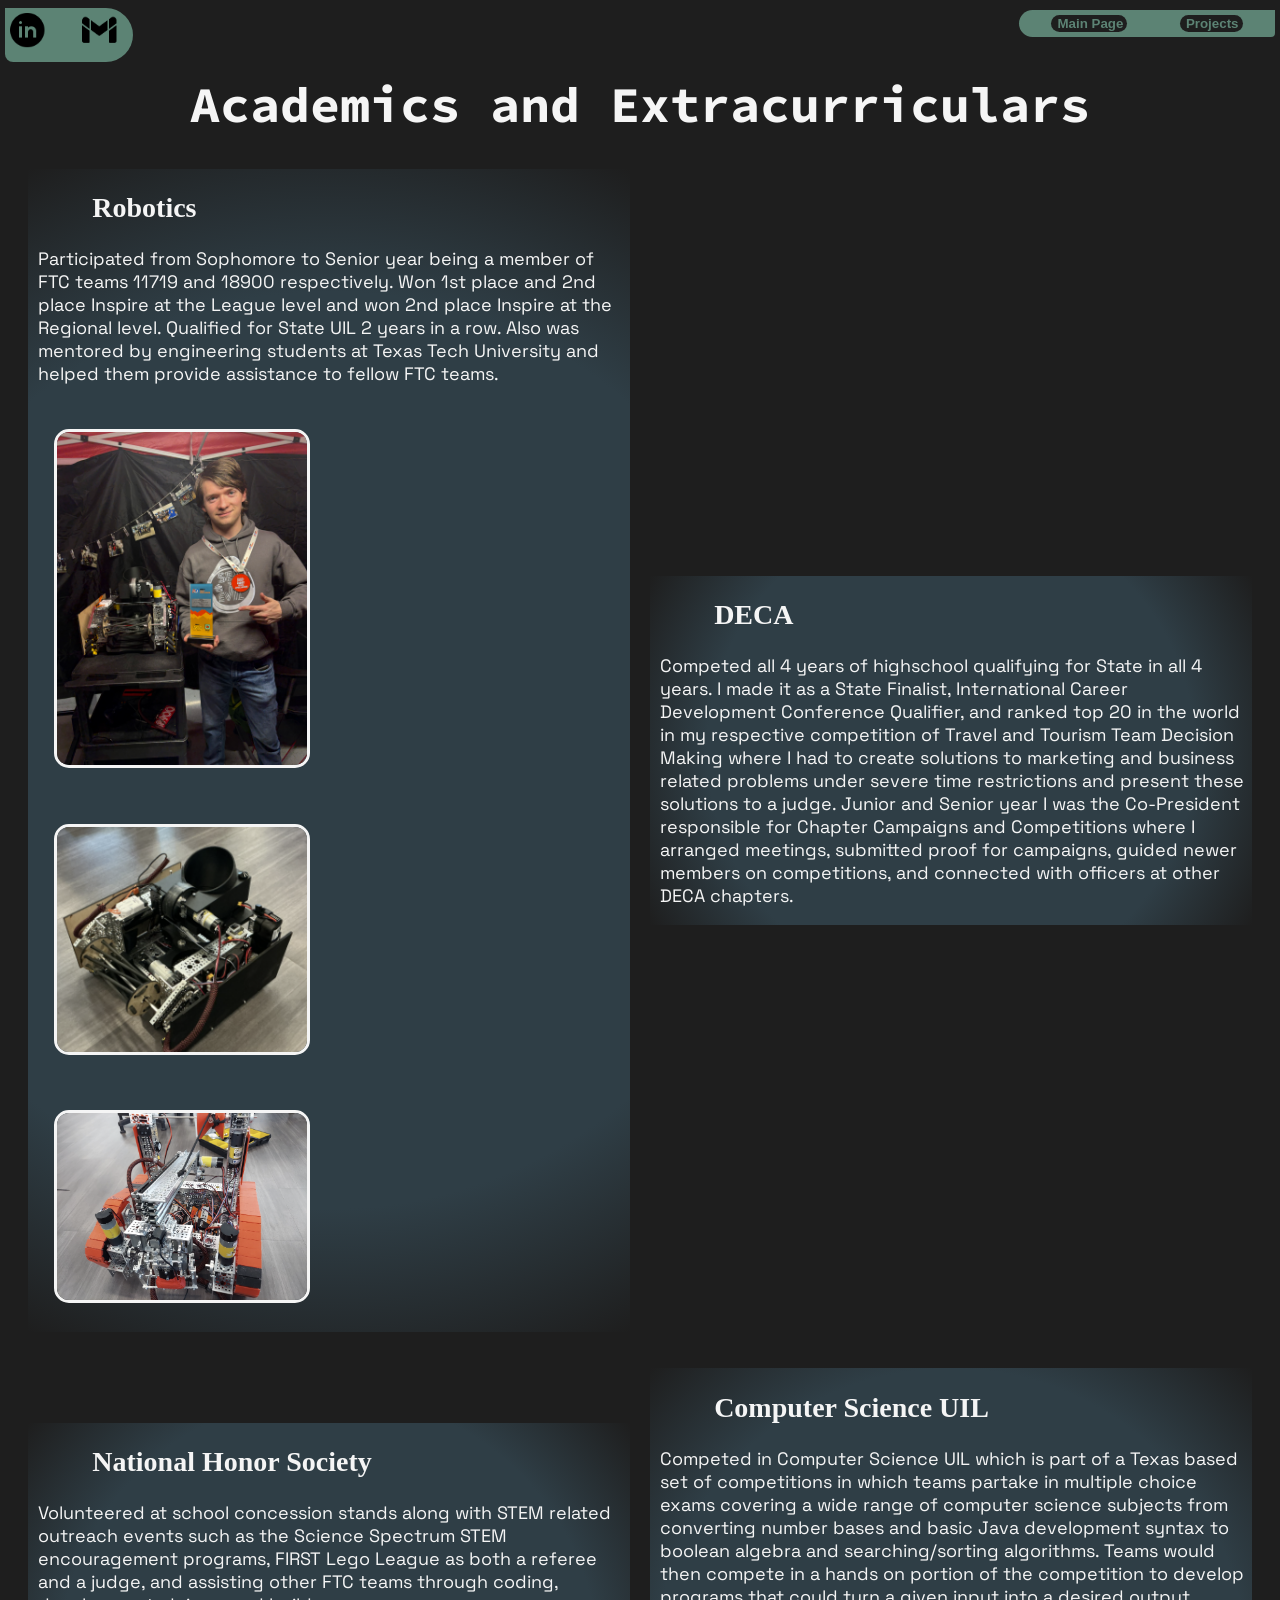
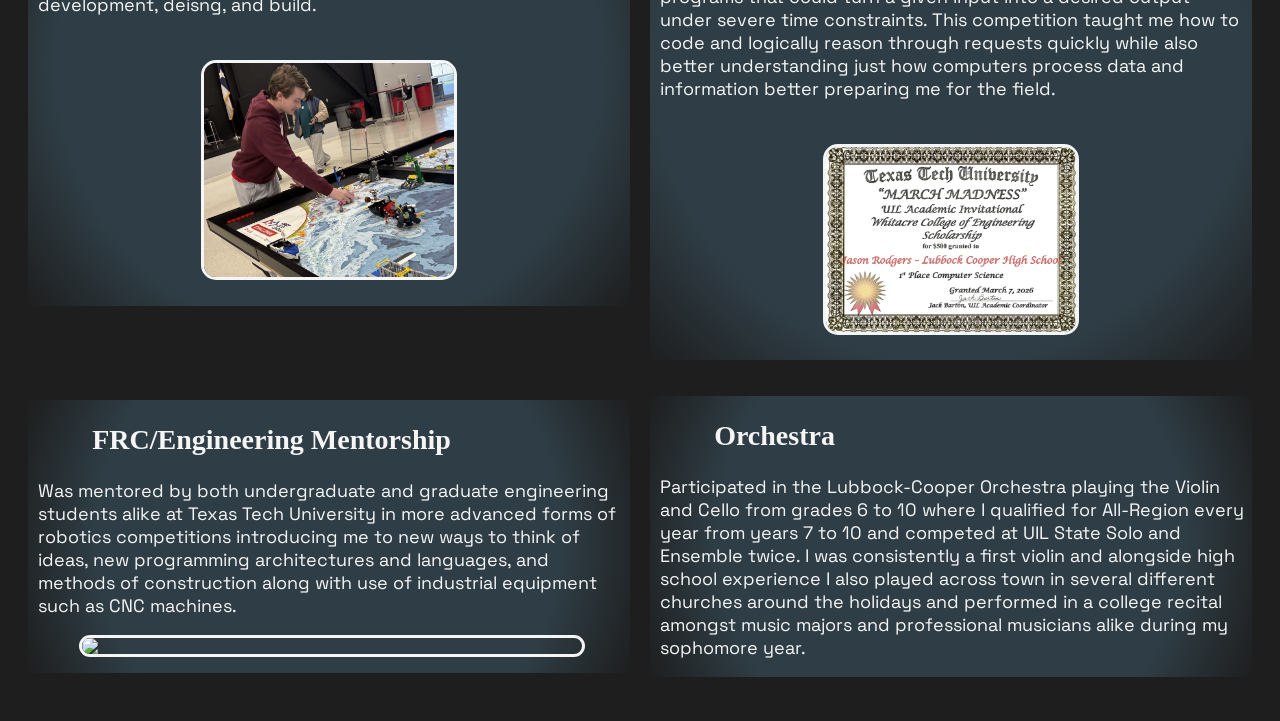
==== academics.html @ df9e8fe3 "Add files via upload" ====
<!DOCTYPE html>
<html>
	<head lang = "en">
		<title>Academics and Extracurriculars</title>
		<meta charset="utf-8">
		<meta name="viewport" content="width=device-width, initial-scale=1.0">
		<link rel="stylesheet" href="academicsStyles.css">
	</head>
	<body>
		<header>
		<div class="social-icons">
			<a href="https://www.linkedin.com/in/jason-rogers-5729ba319" target="_blank">
			<img src="images/LinkedInLogo.png" alt="LinkedIn" class = "icon"/>
			</a>
			<a href="https://mail.google.com/mail/?view=cm&to=jasrog0925@gmail.com" target="_blank" title="Email Me">
			<img src="images/GmailLogo.png" alt="Gmail" class="icon" id="gmail"/>
			</a>
		</div>
			<button class = "pageButton" id="index">
				<a href="index.html" class="page" target="_blank">Main Page</a>
			</button>
			<nav class = "pages">
				<button class = "pageButton" id="index">
				<a href="index.html" class="page" target="_blank">Main Page</a>
				</button>
				<button class = "pageButton" id="projects">
				<a href = "personalProjects.html" class = "page" target = "_blank">Projects</a>
				</button>
			</nav>
		</header>
		<main>
			<h1 class="title">Academics and Extracurriculars</h1>
			<section class = "list">
			<div class="extracurricular-section" id="robotics">
				<h2 class="extracurricular-title">Robotics</h2>
				<p class = "description">	Participated from Sophomore to Senior year being a member of FTC
				teams 11719 and 18900 respectively. Won 1st place and 2nd place Inspire at the League level and
				won 2nd place Inspire at the Regional level. Qualified for State UIL 2 years in a row. Also was mentored
				by engineering students at Texas Tech University and helped them provide assistance
				to fellow FTC teams.
				</p>
				<section class = "pics">
				  <img src="images/18900_Selfie.jpg" class = "pic">
				  <img src = "images/18900_Bot.png" class = "pic">
				  <img src="images/11719_Bot.png" class = "pic">
				</section>  
			</div>
			<div class="extracurricular-section" id="deca">
				<h2 class="extracurricular-title">DECA</h2>
				<p class = "description">	Competed all 4 years of highschool qualifying for State
				in all 4 years. I made it as a State Finalist, International Career Development
				Conference Qualifier, and ranked top 20 in the world in my respective competition
				of Travel and Tourism Team Decision Making where I had to create solutions to marketing
				and business related problems under severe time restrictions and present these 
				solutions to a judge. Junior and Senior year I was the Co-President responsible for
				Chapter Campaigns and Competitions where I arranged meetings, submitted proof for campaigns,
				guided newer members on competitions, and connected with officers at other DECA chapters.</p>
			</div>
			<div class="extracurricular-section" id="NationalHonorSociety">
				<h2 class = "extracurricular-title">National Honor Society</h2>
				<p class = "description">	Volunteered at school concession stands along with STEM related outreach events such
				as the Science Spectrum STEM encouragement programs, FIRST Lego League as both a referee and a judge, and
				assisting other FTC teams through coding, development, deisng, and build.</p>
				<div class = "pics" id="singular">
				<img src = "images/FLLHelpOne.png" class = "pic">
				</div>
			</div>
			<div class = "extracurricular-section" id = "ComputerScienceUIL">
				<h2 class = "extracurricular-title">Computer Science UIL</h2>
				<p class = "description">	Competed in Computer Science UIL which is part of a Texas 
				based set of competitions in which teams partake in multiple choice exams covering a
				wide range of computer science subjects from converting number bases and basic Java development 
				syntax to boolean algebra and searching/sorting algorithms. Teams would then compete in a  
				hands on portion of the competition to develop programs that could turn a given input into a 
				desired output under severe time constraints. This competition taught me how to code and 
				logically reason through requests quickly while also better understanding just how 
				computers process data and information better preparing me for the field.</p>
				<div class="pics" id = "singular">
				<img src ="images/TTUScholarship.png" class ="pic">
				</div>
			</div>
			<div class = "extracurricular-section" id = "FRC_EngineeringMentorship">
				<h2 class = "extracurricular-title">FRC/Engineering Mentorship</h2>
				<p class = "description">	Was mentored by both undergraduate and graduate engineering students alike at Texas Tech University
				in more advanced forms of robotics competitions introducing me to new ways to think of ideas, 
				new programming architectures and languages, and methods of construction along with use of
				industrial equipment such as CNC machines.
				<section class = "pics" id = "singular">
					<img src = "images/FRCMentoring.jpg" class = "pic" id="frc">
				</section>
				</p>
			</div>
			<div class = "extracurricular-section" id = "Orchestra">
				<h2 class = "extracurricular-title">Orchestra</h2>
				<p class = "description">Participated in the Lubbock-Cooper Orchestra playing the Violin and Cello from grades 6 to 10 where
				I qualified for All-Region every year from years 7 to 10 and competed at UIL State Solo and Ensemble
				twice. I was consistently a first violin and alongside high school experience I also played across
				town in several different churches around the holidays and performed in a college recital amongst music
				majors and professional musicians alike during my sophomore year.</p>
			</div>
			</section>
		</main>
	</body>
</html>
---- academicsStyles.css ----
@import url('https://fonts.googleapis.com/css2?family=Manrope:wght@200..800&family=Source+Code+Pro:ital,wght@0,200..900;1,200..900&family=Space+Grotesk:wght@300..700&display=swap');

.source-code-pro-font {
  font-family: "Source Code Pro", monospace;
  font-optical-sizing: auto;
  font-weight: <weight>;
  font-style: normal;
}


.space-grotesk-font {
  font-family: "Space Grotesk", sans-serif;
  font-optical-sizing: auto;
  font-weight: <weight>;
  font-style: normal;
}

body {
	background-color: #1E1E1E;
	user-select: none;
}

.heading {
	height: 80px;
}

.social-icons {
	width: 10vw;
	height: 6vh;
	display: flex;
	background-color: #5C8374;
	position: fixed;
	left: 5px;
	gap: 15px;
	border-radius: 0px 50px 50px 15px;
	justify-content: space-evenly;
}

.icon {
	height: auto;
	padding-top: 5px;
	padding-bottom: 4px;
	max-width: 60%;
	display: block;
	padding-left: 5px;
}

.icon, a {
	color: inherit;
	transition: transform 0.2s;
}

.icon, a:hover {
	transform: scale(1.1);
}

.pages {
	position: absolute;
	right: 5px;
	top: 10px;
	display: flex;
	gap: 20px;
	background-color: #5C8374;
	height: auto;
	width: 20%;
	border-radius: 50px 0px 15px 50px;
	justify-content: space-evenly;
}

.page {
	text-decoration: none;
	font-weight: 600;
	transition: transform 0.2s
}

.page, a{
	color: #5C8374;
}

.page, a:hover{
	transform: scale(1.2);
}

.pageButton {
	margin-top: 5px;
	background-color: #1E1E1E;
	border-radius: 50px;
	margin-bottom: 5px;
	padding-right: 4px;
	border: none;
}

.pageButton:hover, a:hover {
	transform: scale(1.2);
	cursor: pointer;
}

.title {
	font-family: "Source Code Pro", monospace;
	color: #F5F5F5;
	text-align: center;
	padding-top: 4px;
	padding-right: 5px;
	padding-left: 5px;
	font-size: 50px;
}

.extracurricular-section {
	background-image: radial-gradient(circle, #2F3E46 70%, #1E1E1E);
	padding: 5, 20px;
	width: 47vw;
	margin-bottom: 4vh;
}

#deca {
	
}

#robotics {
	
}

.extracurricular-title {
	padding-left: 5vw;
	font-size: 28px;
	color: #F5F5F5;
}

.list {
	display: flex;
	justify-content: space-evenly;
	flex-wrap: wrap;
	align-items: center;
}

.description {
	font-family: "Space Grotesk", sans-serif;
	color: #F5F5F5;
	margin-right: 5px;
	margin-left: 10px;
	font-size: 2vh;
	text-align: left;
}

.pic {
	width: 250px;
	margin: 2vw;
	border: solid 3px #F5F5F5;
	border-radius: 15px;
}

.pics {
	
}

#frc {
	width: 39vw;
	margin: auto;
}

#singular {
	display: grid;
	place-items: center;
	width: 39vw;
	margin: auto;
}

.rotate {
	transform: rotate(90deg);
}

.pdf {
	height: 250px;
	margin: 2vh;
	border: solid 3px #F5F5F5;
	border-radius: 15px;
}
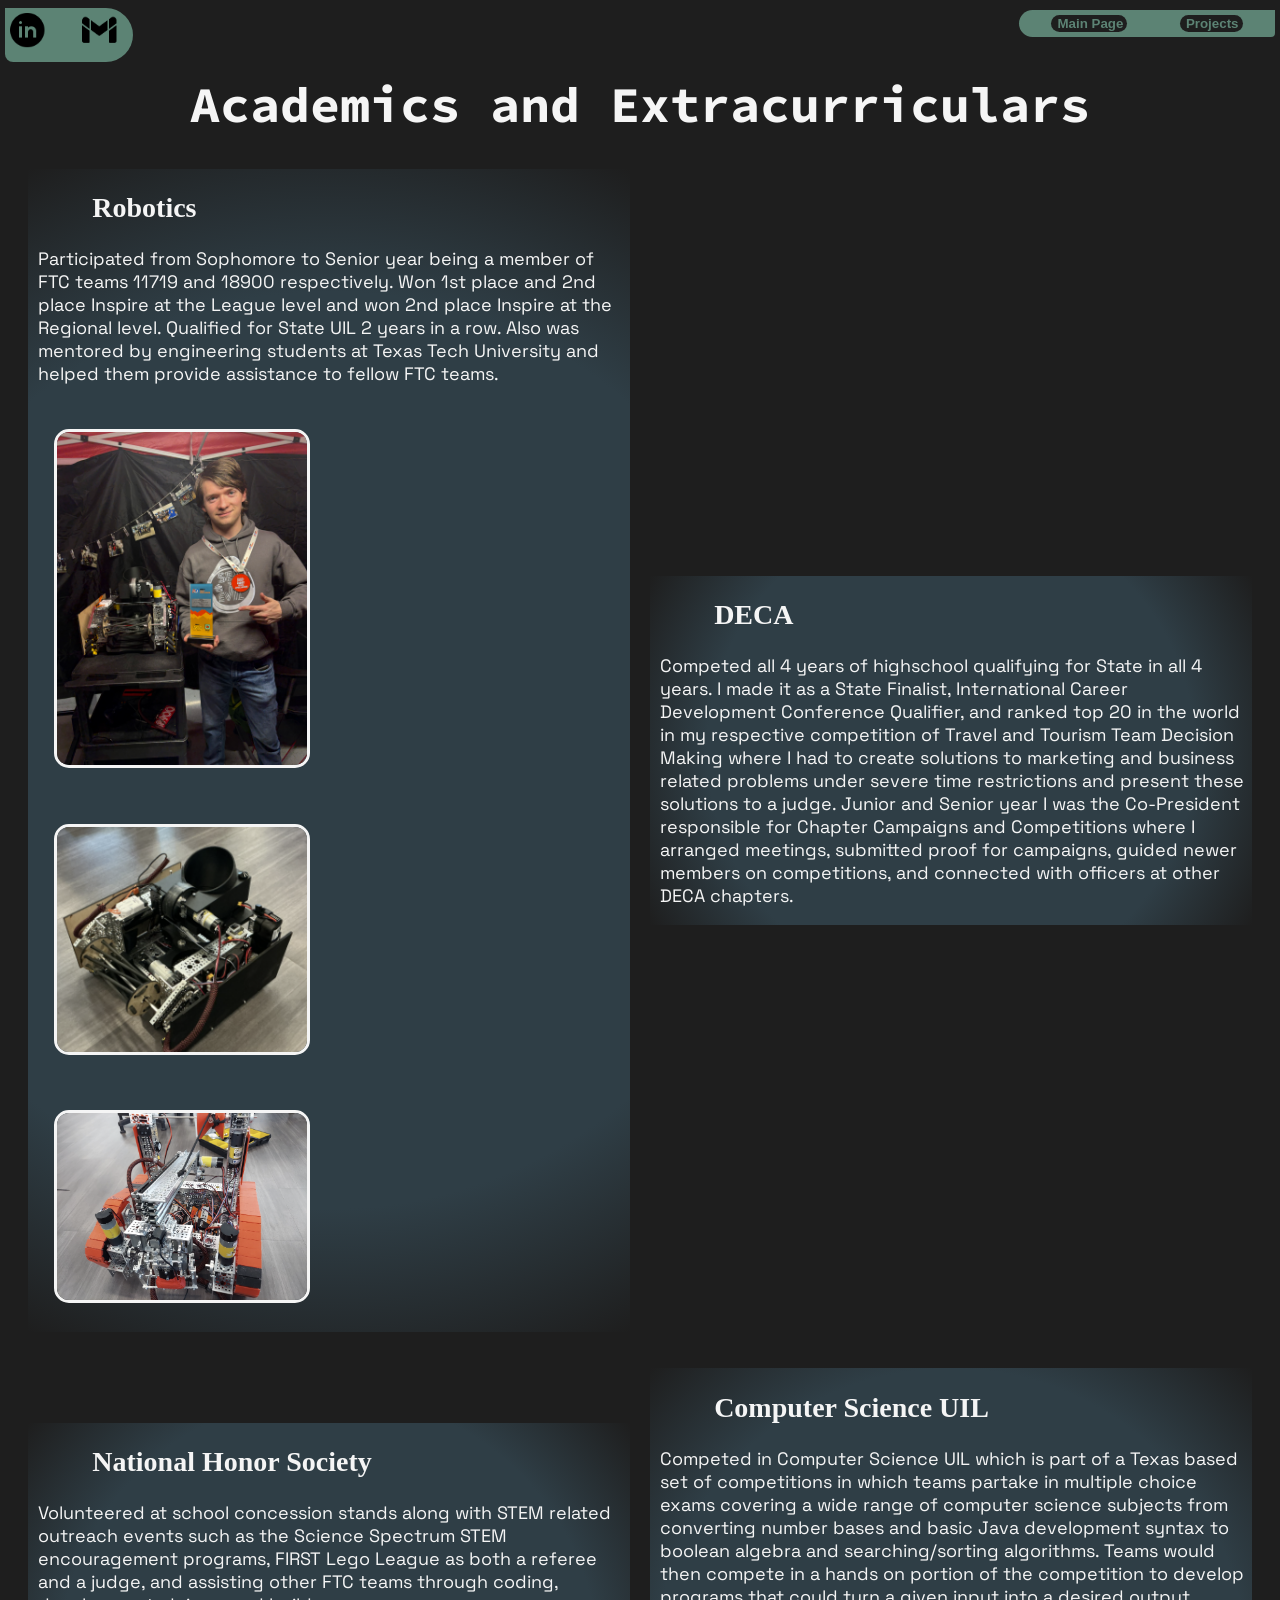
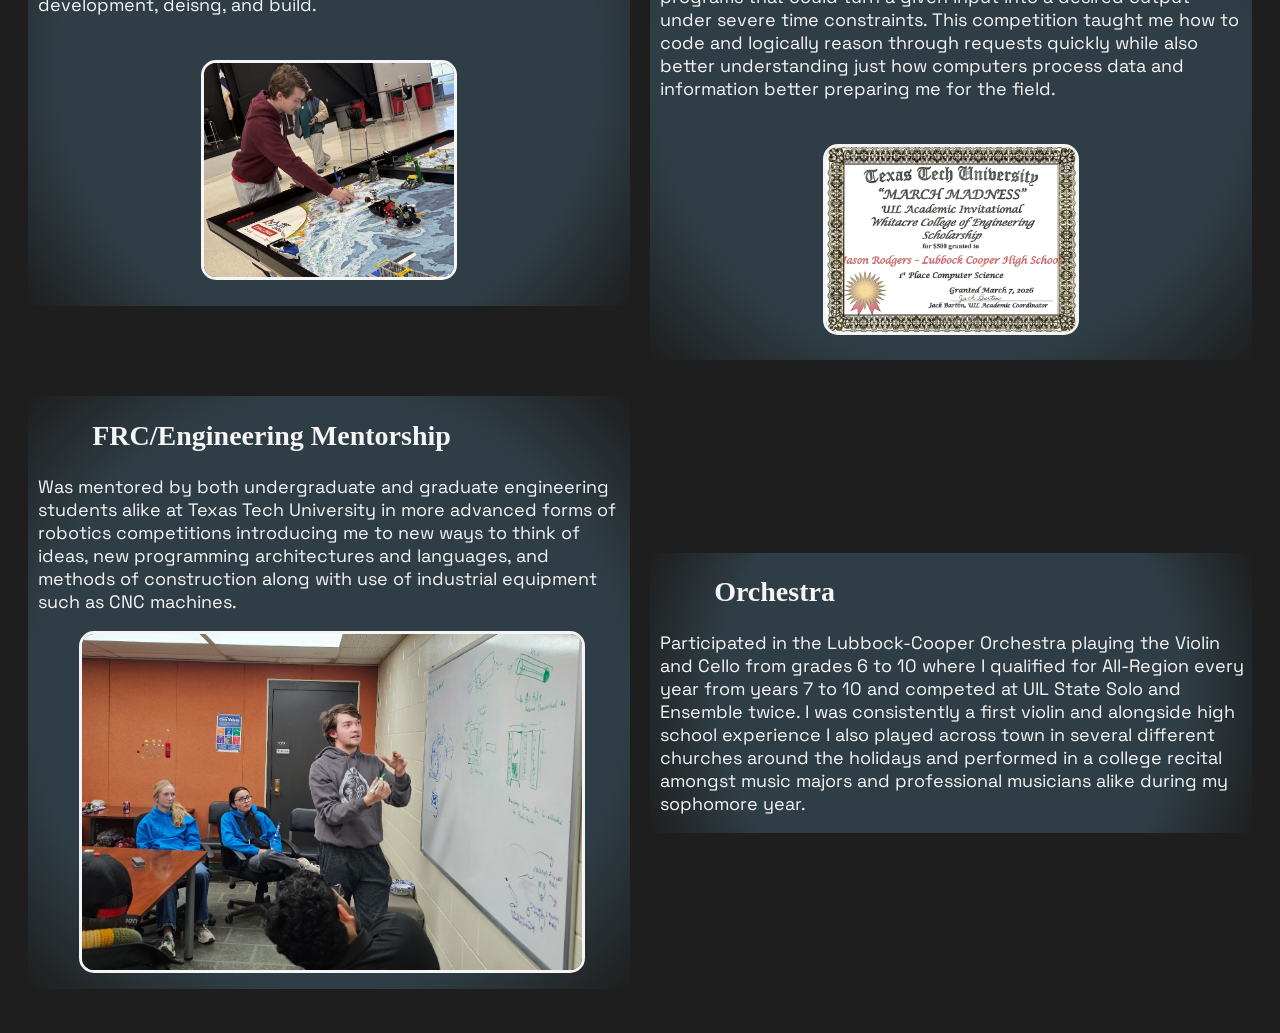
==== commit 9f209d55: "Update academics.html" ====
--- a/academics.html
+++ b/academics.html
@@ -86,7 +86,7 @@
 				new programming architectures and languages, and methods of construction along with use of
 				industrial equipment such as CNC machines.
 				<section class = "pics" id = "singular">
-					<img src = "images/FRCMentoring.jpg" class = "pic" id="frc">
+					<img src = "images/FRCMentoring.JPG" class = "pic" id="frc">
 				</section>
 				</p>
 			</div>
@@ -101,4 +101,4 @@
 			</section>
 		</main>
 	</body>
-</html>+</html>
